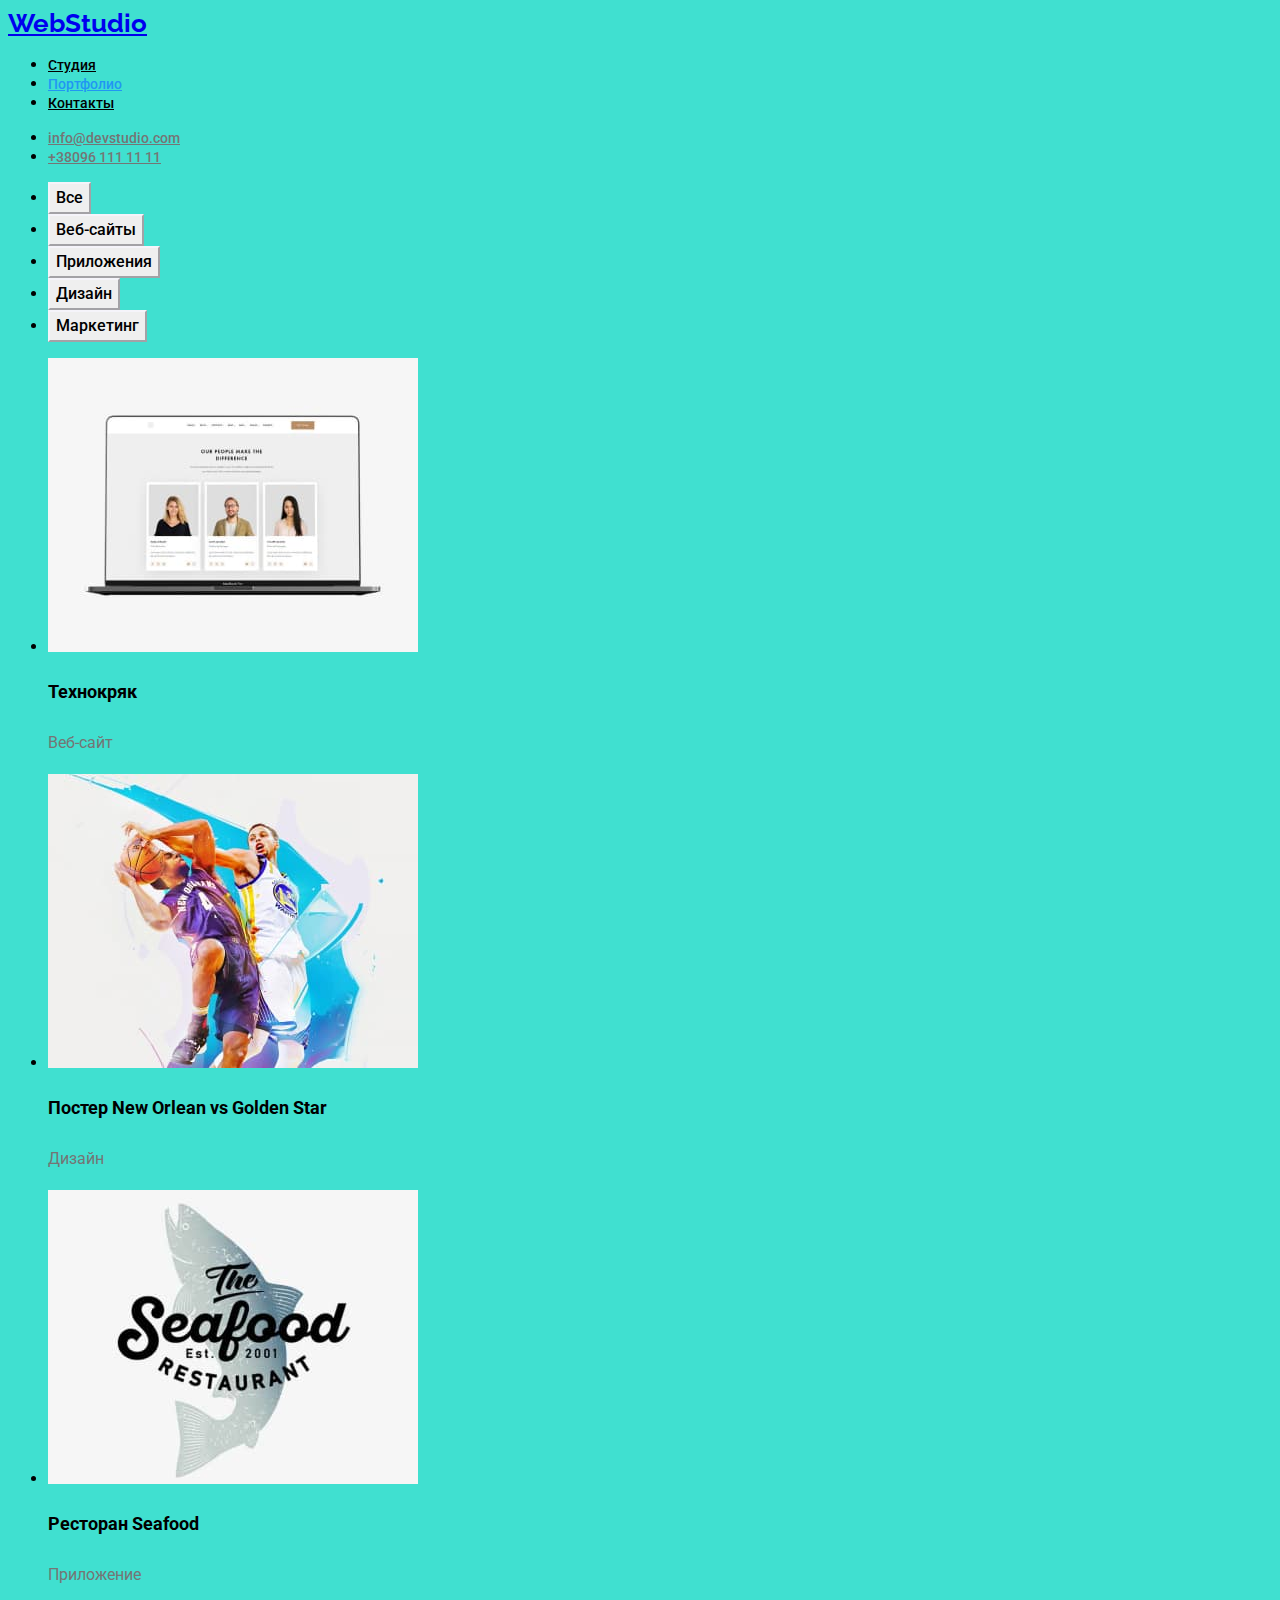
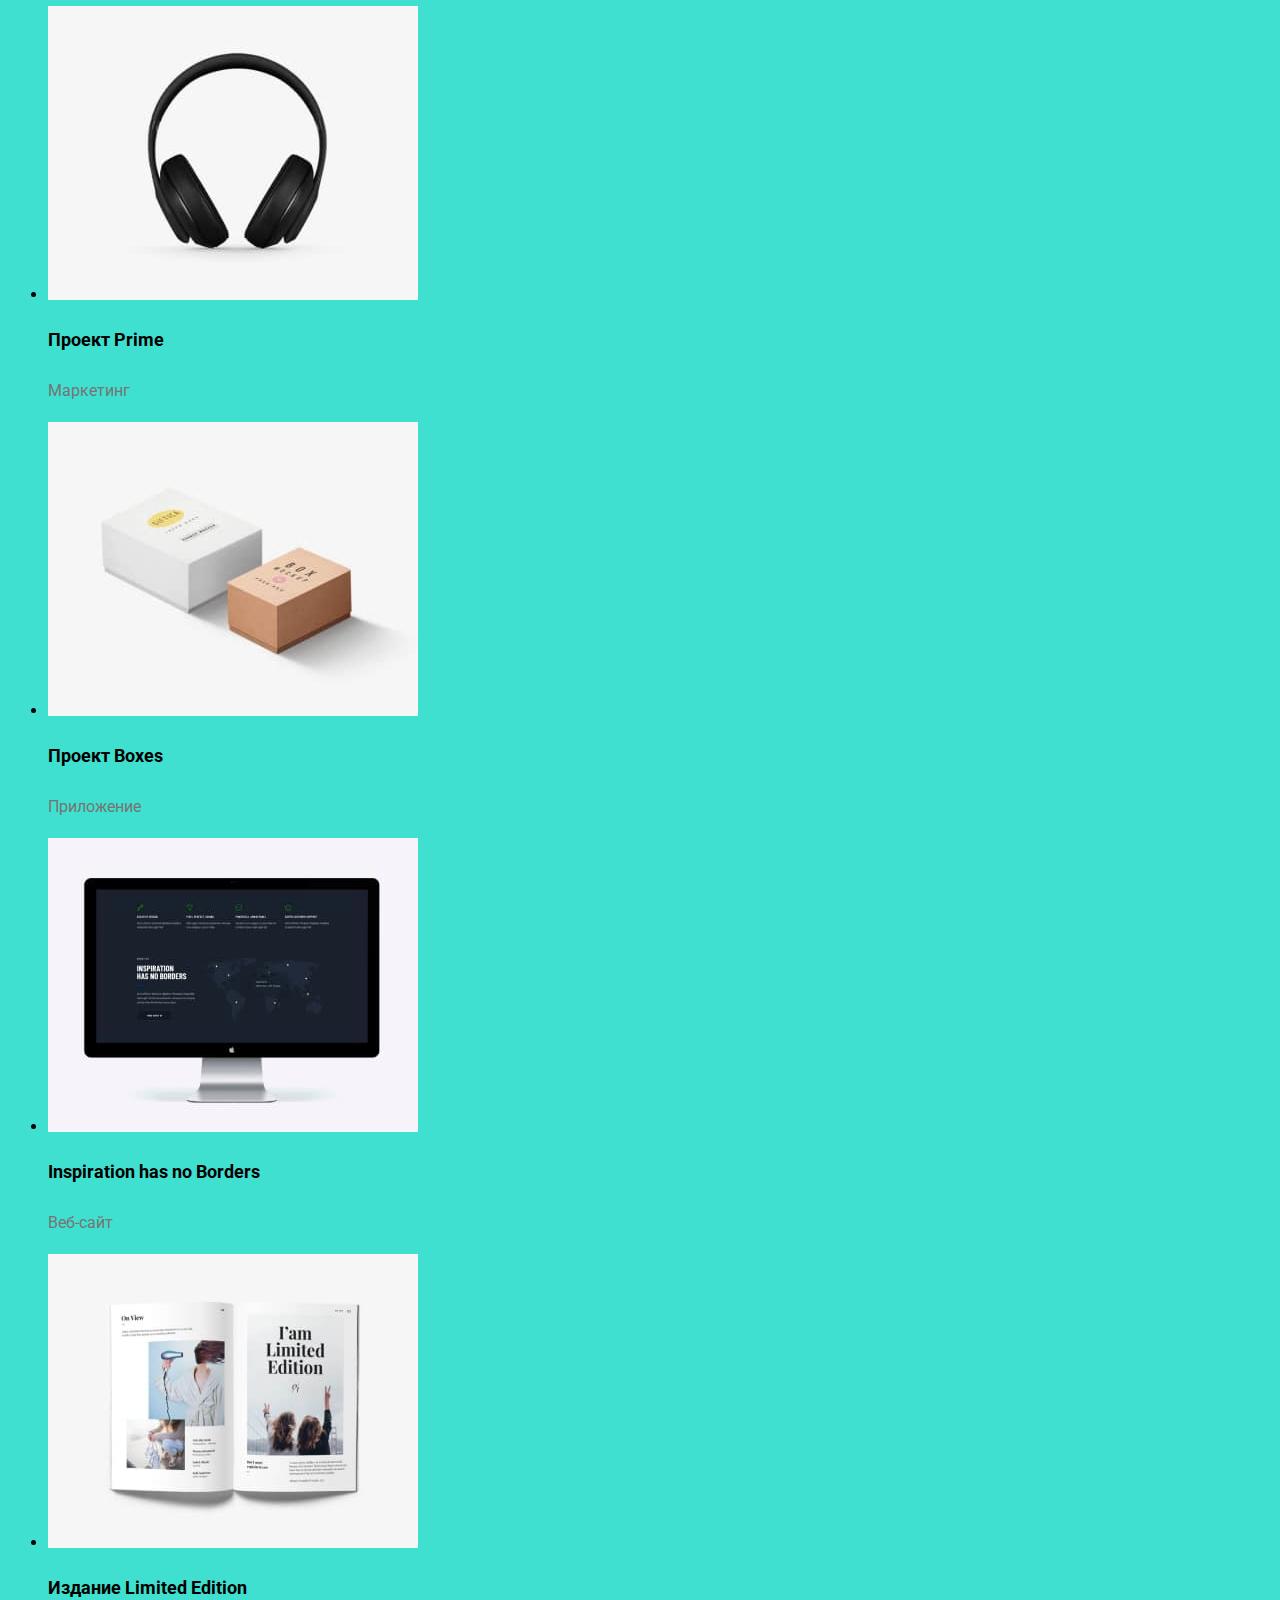
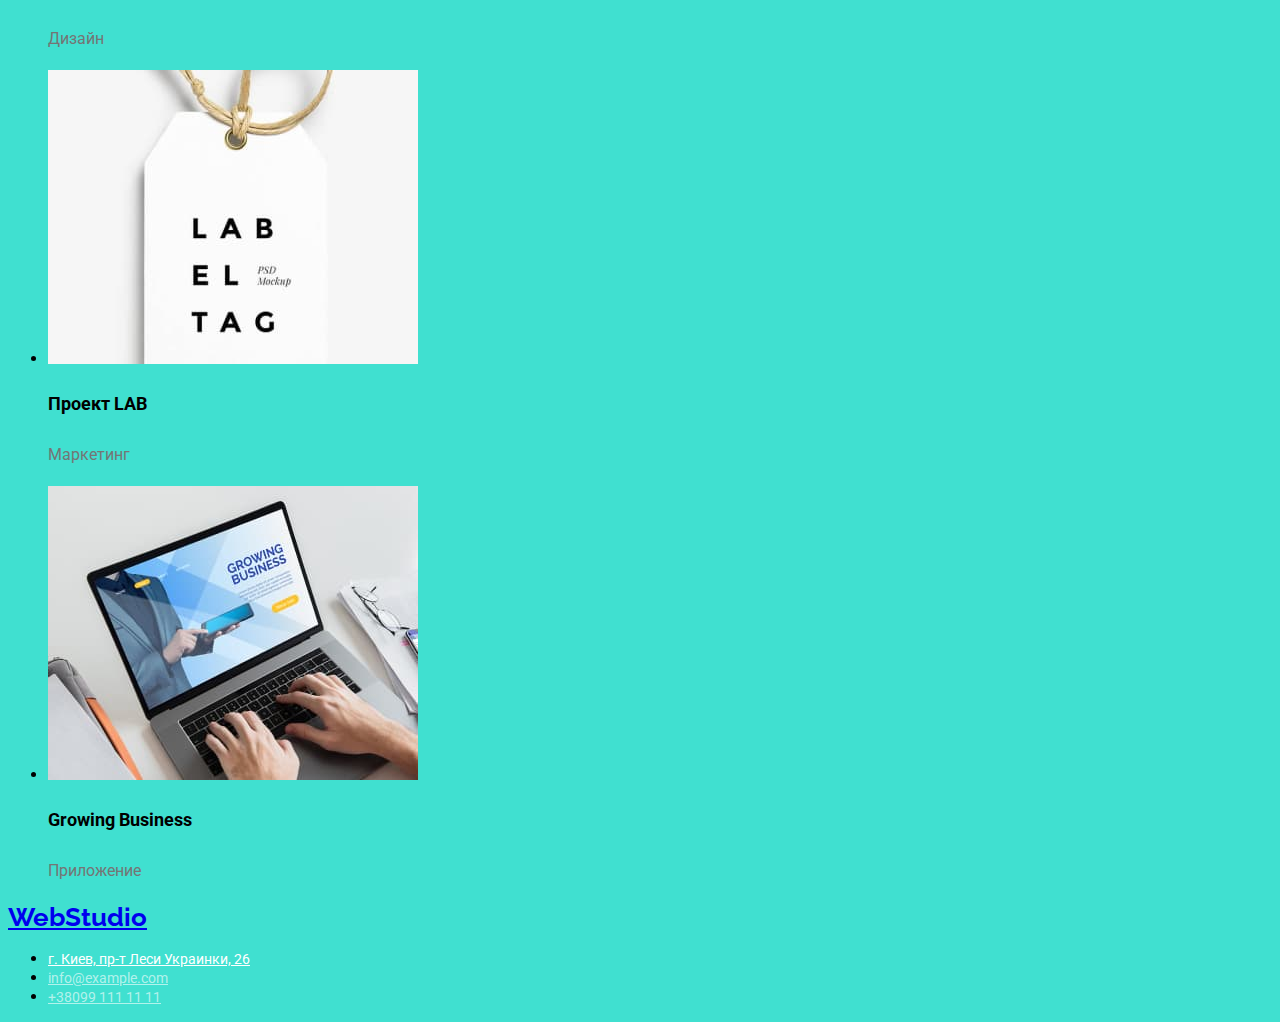
==== portfolio.html @ c58c2af9 "Разметка и добавление стилей" ====
<!DOCTYPE html>
<html lang="ru">
  <head>
    <meta charset="UTF-8" />
    <meta http-equiv="X-UA-Compatible" content="IE=edge" />
    <meta name="viewport" content="width= , initial-scale=1.0" />
    <title>Homework HTML</title>
    <link rel="stylesheet" href="./css/styles.css" />
    <link rel="preconnect" href="https://fonts.gstatic.com" />
    <link
      href="https://fonts.googleapis.com/css2?family=Raleway:wght@700&family=Roboto:wght@400;500;700;900&display=swap"
      rel="stylesheet"
    />
  </head>

  <body>
    <!--Top line-->
    <header>
      <a class="logo" href="./index.html"> WebStudio </a>
      <nav>
        <ul class="site-nav">
          <li><a href="./index.html">Студия</a></li>
          <li>
            <a class="current-link" href="./portfolio.html">Портфолио</a>
          </li>
          <li><a href="">Контакты</a></li>
        </ul>
      </nav>
      <!--Contacts-->

      <ul>
        <li class="contact-link">
          <a href="mailto:info@devstudio.com"> info@devstudio.com </a>
        </li>
        <li class="contact-phone">
          <a href="tel:+380961111111">+38096 111 11 11</a>
        </li>
      </ul>
    </header>

    <!--Main section-->
    <main>
      <h1 class="visually-hidden">Портфолио</h1>
      <section>
        <h2 class="visually-hidden">Фильтры</h2>
        <ul class="filters">
          <li><button type="button">Все</button></li>
          <li><button type="button">Веб-сайты</button></li>
          <li><button type="button">Приложения</button></li>
          <li><button type="button">Дизайн</button></li>
          <li><button type="button">Маркетинг</button></li>
        </ul>
        <h2 class="visually-hidden">Наши работы</h2>
        <ul>
          <li>
            <img
              src="./portfolio.images/project1.jpg"
              alt="Веб-сайт"
              width="370"
              height="294"
            />
            <h3 class="product">Технокряк</h3>
            <p class="description">Веб-сайт</p>
          </li>
          <li>
            <img
              src="./portfolio.images/project2.jpg"
              alt="Баскетбольный постер"
              width="370"
              height="294"
            />
            <h3 class="product">Постер New Orlean vs Golden Star</h3>
            <p class="description">Дизайн</p>
          </li>
          <li>
            <img
              src="./portfolio.images/project3.jpg"
              alt="Логотип ресторана"
              width="370"
              height="294"
            />
            <h3 class="product">Ресторан Seafood</h3>
            <p class="description">Приложение</p>
          </li>
          <li>
            <img
              src="./portfolio.images/project4.jpg"
              alt="Наушники"
              width="370"
              height="294"
            />
            <h3 class="product">Проект Prime</h3>
            <p class="description">Маркетинг</p>
          </li>
          <li>
            <img
              src="./portfolio.images/project5.jpg"
              alt="Коробки"
              width="370"
              height="294"
            />
            <h3 class="product">Проект Boxes</h3>
            <p class="description">Приложение</p>
          </li>
          <li>
            <img
              src="./portfolio.images/project6.jpg"
              alt="Монитор"
              width="370"
              height="294"
            />
            <h3 class="product">Inspiration has no Borders</h3>
            <p class="description">Веб-сайт</p>
          </li>
          <li>
            <img
              src="./portfolio.images/project7.jpg"
              alt="Журнал"
              width="370"
              height="294"
            />
            <h3 class="product">Издание Limited Edition</h3>
            <p class="description">Дизайн</p>
          </li>
          <li>
            <img
              src="./portfolio.images/project8.jpg"
              alt="Бирка"
              width="370"
              height="294"
            />
            <h3 class="product">Проект LAB</h3>
            <p class="description">Маркетинг</p>
          </li>
          <li>
            <img
              src="./portfolio.images/project9.jpg"
              alt="Ноутбук"
              width="370"
              height="294"
            />
            <h3 class="product">Growing Business</h3>
            <p class="description">Приложение</p>
          </li>
        </ul>
      </section>
    </main>
    <!--Site footer-->
    <footer>
      <a class="logo" href="./index.html">WebStudio</a>
      <address>
        <ul>
          <li>
            <a
              class="main-address"
              href="https://bit.ly/3nyjrAB"
              target="_blank"
              rel="noreferrer noopener"
              >г. Киев, пр-т Леси Украинки, 26</a
            >
          </li>
          <li class="footer-contacts">
            <a href="mailto:info@example.com">info@example.com</a>
          </li>
          <li class="footer-contacts">
            <a href="tel:+380991111111">+38099 111 11 11</a>
          </li>
        </ul>
      </address>
    </footer>
  </body>
</html>
---- css/styles.css ----
:root {
  --main-background-color: #ffffff;
  --main-text-color: #000000;
  --main-accent-color: #2196f3;
  --secondary-text-color: #757575;
}
body {
  background-color: turquoise;
  color: var(--main-text-color);
  font-family: Roboto, sans-serif;
}
/* Site header */
.logo {
  font-family: Raleway;
  font-style: normal;
  font-weight: bold;
  font-size: 26px;
  line-height: 31px;
}
.logo:hover,
.logo:focus {
  color: var(--main-accent-color);
}
.site-nav a {
  color: var(--main-text-color);

  font-style: normal;
  font-weight: 500;
  font-size: 14px;
  line-height: 16px;
}
.site-nav a:hover,
.site-nav a:focus {
  color: var(--main-accent-color);
}
.site-nav .current-link {
  color: var(--main-accent-color);
}
.contact-phone a,
.contact-link a {
  color: var(--secondary-text-color);

  font-style: normal;
  font-weight: 500;
  font-size: 14px;
  line-height: 16px;
}
.contact-link a:hover,
.contact-link a:focus {
  color: var(--main-accent-color);
}
.contact-phone a:hover,
.contact-phone a:focus {
  color: var(--main-accent-color);
}
.visually-hidden {
  position: absolute;
  width: 1px;
  height: 1px;
  margin: -1px;
  border: 0;
  padding: 0;

  white-space: nowrap;
  clip-path: inset(100%);
  clip: rect(0 0 0 0);
  overflow: hidden;
}
/* Filter buttons */
.filters button:hover,
.filters button:focus {
  color: var(--main-accent-color);
}
.filters button {
  color: var(--main-text-color);
  border-color: #f5f4fa;
  font-family: Roboto;
  font-style: normal;
  font-weight: 500;
  font-size: 16px;
  line-height: 26px;
}
/* Product cards */
.product {
  color: var(--main-text-color);

  font-style: normal;
  font-weight: bold;
  font-size: 18px;
  line-height: 36px;
}
.description {
  color: var(--secondary-text-color);

  font-style: normal;
  font-weight: normal;
  font-size: 16px;
  line-height: 30px;
}
/* Footer */
.footer-contacts a {
  color: rgba(255, 255, 255, 0.6);

  font-style: normal;
  font-weight: normal;
  font-size: 14px;
}
.footer-contacts a:hover,
.footer-contacts a:focus {
  color: var(--main-accent-color);
}
.main-address {
  color: #ffffff;

  font-style: normal;
  font-weight: normal;
  font-size: 14px;
}
.main-address:hover,
:focus {
  color: var(--main-accent-color);
}
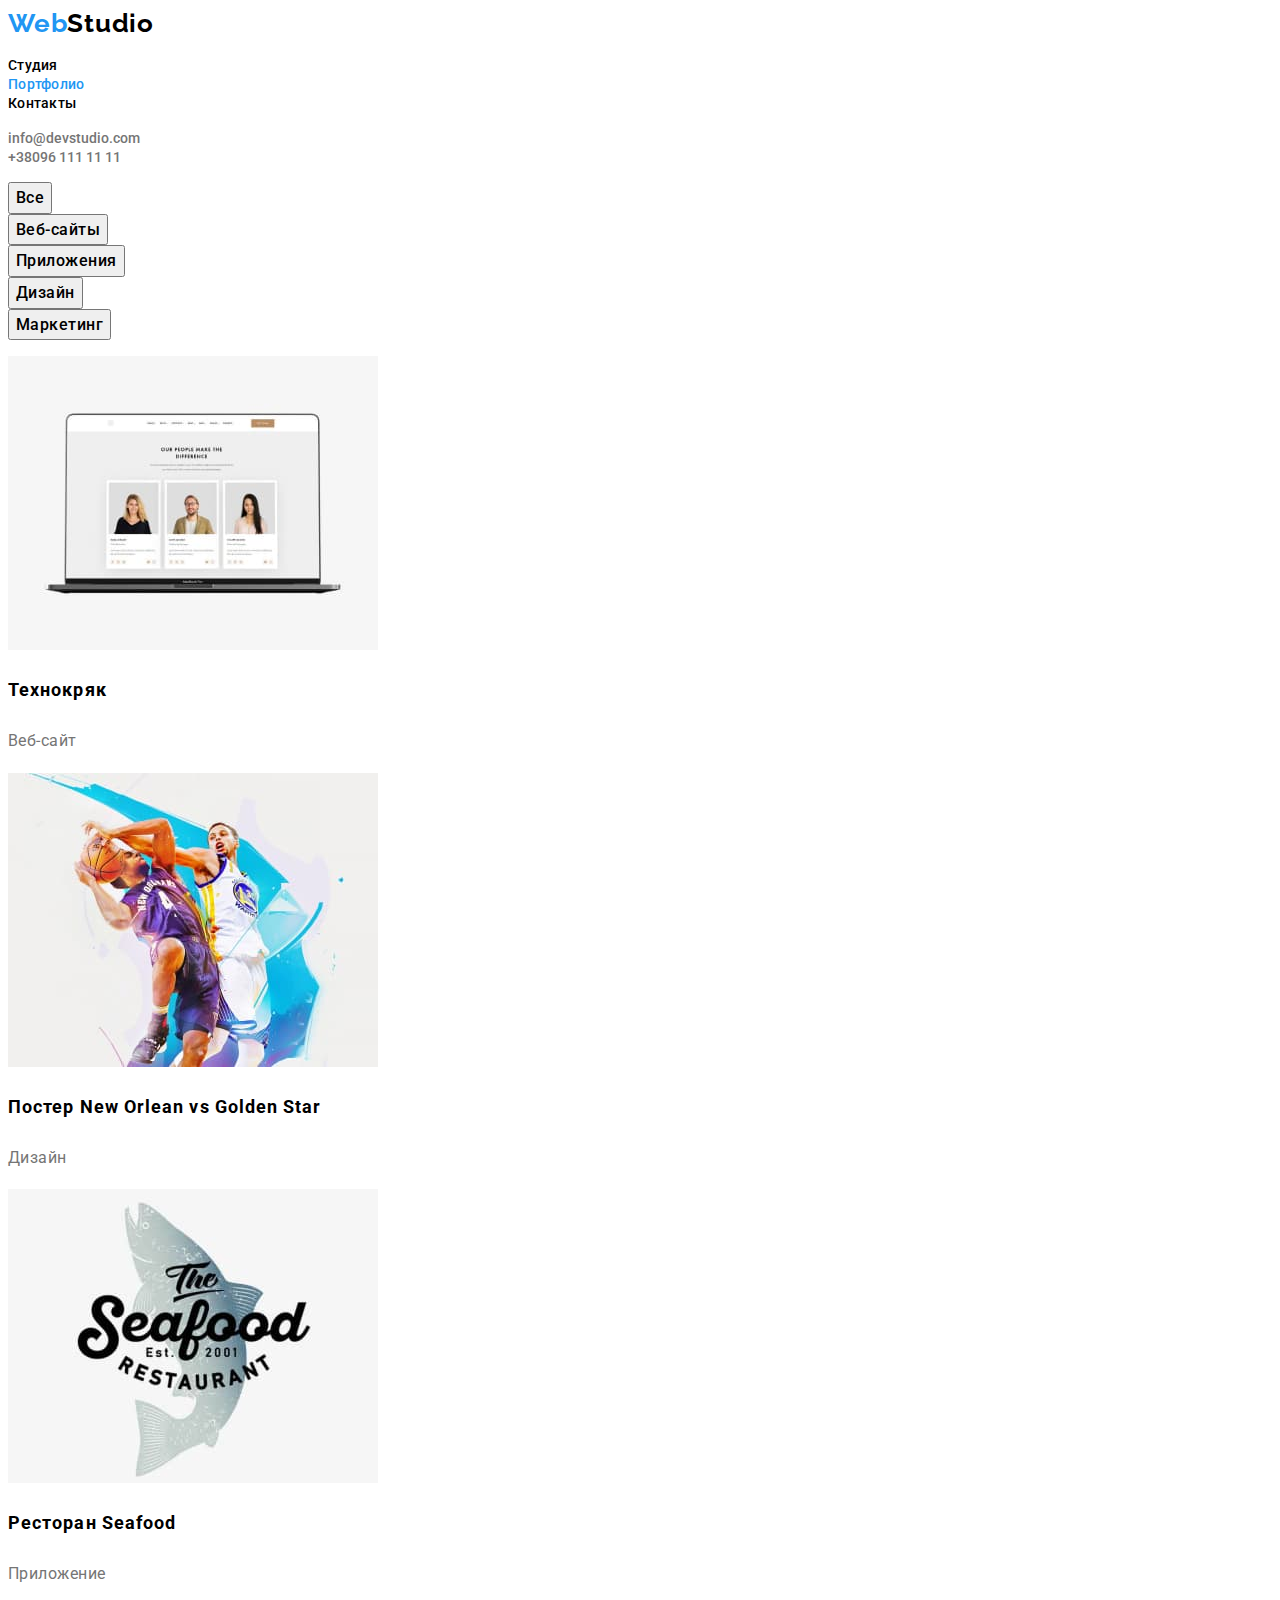
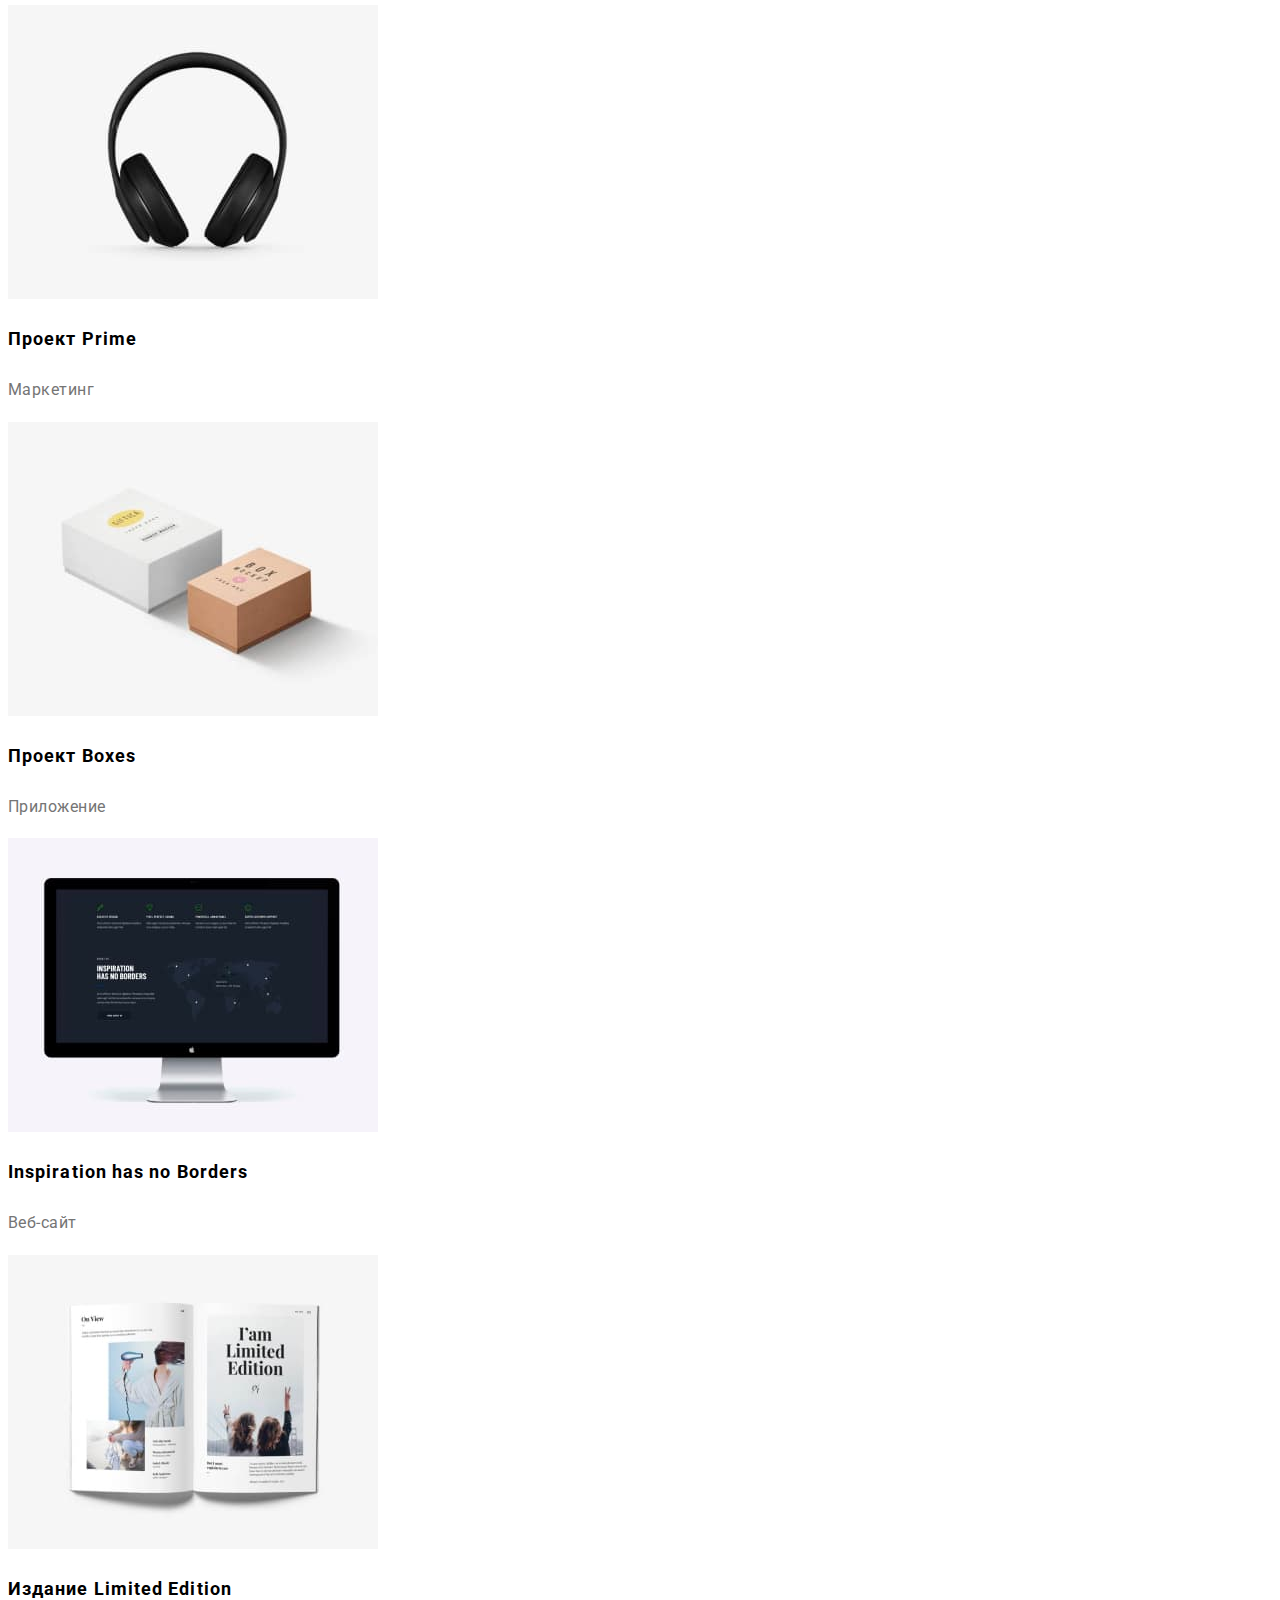
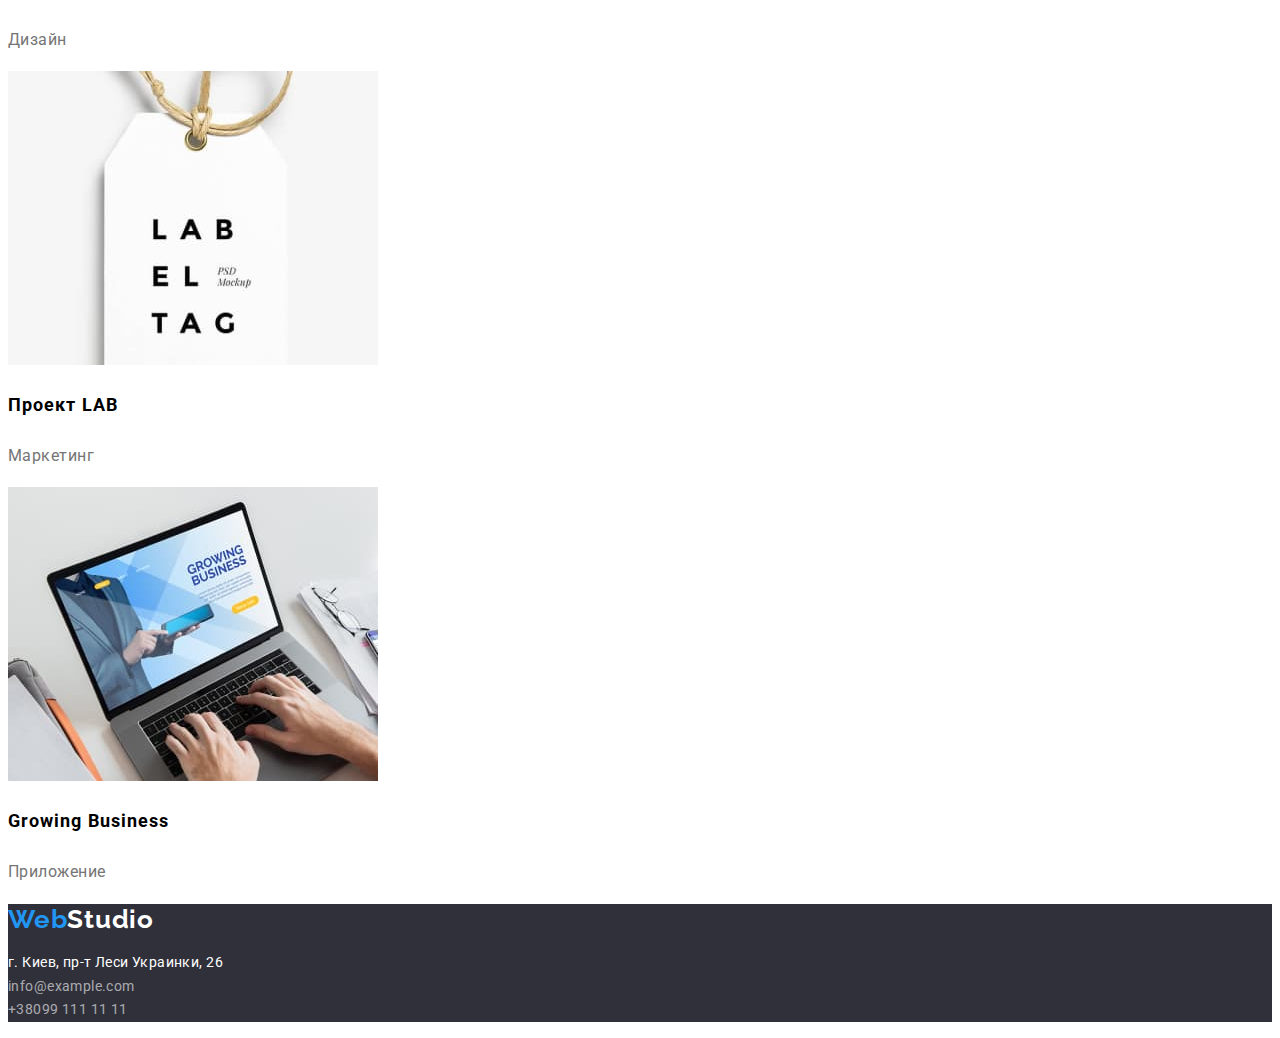
==== commit 45e3af02: "Добавление шрифта" ====
--- a/portfolio.html
+++ b/portfolio.html
@@ -5,18 +5,18 @@
     <meta http-equiv="X-UA-Compatible" content="IE=edge" />
     <meta name="viewport" content="width= , initial-scale=1.0" />
     <title>Homework HTML</title>
-    <link rel="stylesheet" href="./css/styles.css" />
     <link rel="preconnect" href="https://fonts.gstatic.com" />
     <link
-      href="https://fonts.googleapis.com/css2?family=Raleway:wght@700&family=Roboto:wght@400;500;700;900&display=swap"
+      href="https://fonts.googleapis.com/css2?family=Raleway:wght@700&family=Roboto:wght@400;500;700&display=swap"
       rel="stylesheet"
     />
+    <link rel="stylesheet" href="./css/styles.css" />
   </head>
 
   <body>
     <!--Top line-->
     <header>
-      <a class="logo" href="./index.html"> WebStudio </a>
+      <a class="logo" href="./index.html"> <span>Web</span>Studio </a>
       <nav>
         <ul class="site-nav">
           <li><a href="./index.html">Студия</a></li>
@@ -29,10 +29,10 @@
       <!--Contacts-->
 
       <ul>
-        <li class="contact-link">
+        <li class="header-contacts">
           <a href="mailto:info@devstudio.com"> info@devstudio.com </a>
         </li>
-        <li class="contact-phone">
+        <li class="header-contacts">
           <a href="tel:+380961111111">+38096 111 11 11</a>
         </li>
       </ul>
@@ -147,7 +147,9 @@
     </main>
     <!--Site footer-->
     <footer>
-      <a class="logo" href="./index.html">WebStudio</a>
+      <a class="logo" href="./index.html">
+        <span>Web</span><span class="second-half">Studio</span>
+      </a>
       <address>
         <ul>
           <li>
@@ -159,11 +161,15 @@
               >г. Киев, пр-т Леси Украинки, 26</a
             >
           </li>
-          <li class="footer-contacts">
-            <a href="mailto:info@example.com">info@example.com</a>
+          <li>
+            <a class="footer-contacts" href="mailto:info@example.com"
+              >info@example.com</a
+            >
           </li>
-          <li class="footer-contacts">
-            <a href="tel:+380991111111">+38099 111 11 11</a>
+          <li>
+            <a class="footer-contacts" href="tel:+380991111111"
+              >+38099 111 11 11</a
+            >
           </li>
         </ul>
       </address>
--- a/css/styles.css
+++ b/css/styles.css
@@ -4,55 +4,82 @@
   --main-accent-color: #2196f3;
   --secondary-text-color: #757575;
 }
+
 body {
-  background-color: turquoise;
+  background-color: var(--main-background-color);
   color: var(--main-text-color);
   font-family: Roboto, sans-serif;
 }
+
 /* Site header */
+
 .logo {
+  color: var(--main-text-color);
   font-family: Raleway;
-  font-style: normal;
-  font-weight: bold;
+  font-weight: 700;
   font-size: 26px;
-  line-height: 31px;
+  line-height: 1.2;
+  letter-spacing: 0.03em;
+  text-decoration: none;
 }
+
 .logo:hover,
-.logo:focus {
+:focus {
   color: var(--main-accent-color);
 }
+
+span {
+  color: var(--main-accent-color);
+}
+
+span.second-half {
+  color: var(--main-background-color);
+}
+
+li {
+  list-style: none;
+}
+
+ul {
+  margin-left: 0;
+  padding-left: 0;
+}
+
 .site-nav a {
   color: var(--main-text-color);
-
-  font-style: normal;
+  font-family: inherit;
   font-weight: 500;
   font-size: 14px;
-  line-height: 16px;
+  line-height: 1.1;
+  letter-spacing: 0.02em;
+  text-decoration: none;
 }
+
 .site-nav a:hover,
-.site-nav a:focus {
+:focus {
   color: var(--main-accent-color);
 }
+
 .site-nav .current-link {
   color: var(--main-accent-color);
 }
-.contact-phone a,
-.contact-link a {
+
+.header-contacts a {
   color: var(--secondary-text-color);
-
-  font-style: normal;
+  font-family: inherit;
   font-weight: 500;
   font-size: 14px;
-  line-height: 16px;
+  line-height: 1.1;
+  text-decoration: none;
 }
-.contact-link a:hover,
-.contact-link a:focus {
+
+.header-contacts a:hover,
+:focus {
   color: var(--main-accent-color);
 }
-.contact-phone a:hover,
-.contact-phone a:focus {
-  color: var(--main-accent-color);
-}
+
+/* Hidden heading */
+
 .visually-hidden {
   position: absolute;
   width: 1px;
@@ -60,63 +87,76 @@
   margin: -1px;
   border: 0;
   padding: 0;
-
   white-space: nowrap;
   clip-path: inset(100%);
   clip: rect(0 0 0 0);
   overflow: hidden;
 }
+
 /* Filter buttons */
+
 .filters button:hover,
 .filters button:focus {
   color: var(--main-accent-color);
 }
 .filters button {
   color: var(--main-text-color);
-  border-color: #f5f4fa;
-  font-family: Roboto;
-  font-style: normal;
+  font-family: inherit;
   font-weight: 500;
   font-size: 16px;
-  line-height: 26px;
+  line-height: 1.6;
+  text-align: center;
+  letter-spacing: 0.03em;
 }
+
 /* Product cards */
+
 .product {
-  color: var(--main-text-color);
+  font-weight: 700;
+  font-size: 18px;
+  line-height: 2;
+  letter-spacing: 0.06em;
+}
 
-  font-style: normal;
-  font-weight: bold;
-  font-size: 18px;
-  line-height: 36px;
-}
 .description {
   color: var(--secondary-text-color);
+  font-weight: 400;
+  font-size: 16px;
+  line-height: 1.9;
+  letter-spacing: 0.03em;
+}
 
-  font-style: normal;
-  font-weight: normal;
-  font-size: 16px;
-  line-height: 30px;
-}
 /* Footer */
-.footer-contacts a {
-  color: rgba(255, 255, 255, 0.6);
 
-  font-style: normal;
-  font-weight: normal;
-  font-size: 14px;
-}
-.footer-contacts a:hover,
-.footer-contacts a:focus {
-  color: var(--main-accent-color);
+footer {
+  background-color: #2f303a;
 }
 .main-address {
   color: #ffffff;
+  font-style: normal;
+  font-weight: 400;
+  font-size: 14px;
+  line-height: 1.7;
+  letter-spacing: 0.03em;
+  text-decoration: none;
+}
 
-  font-style: normal;
-  font-weight: normal;
-  font-size: 14px;
-}
 .main-address:hover,
 :focus {
   color: var(--main-accent-color);
 }
+
+.footer-contacts {
+  color: rgba(255, 255, 255, 0.6);
+  font-style: normal;
+  font-weight: 400;
+  font-size: 14px;
+  line-height: 1.7;
+  letter-spacing: 0.03em;
+  text-decoration: none;
+}
+
+.footer-contacts:hover,
+:focus {
+  color: var(--main-accent-color);
+}
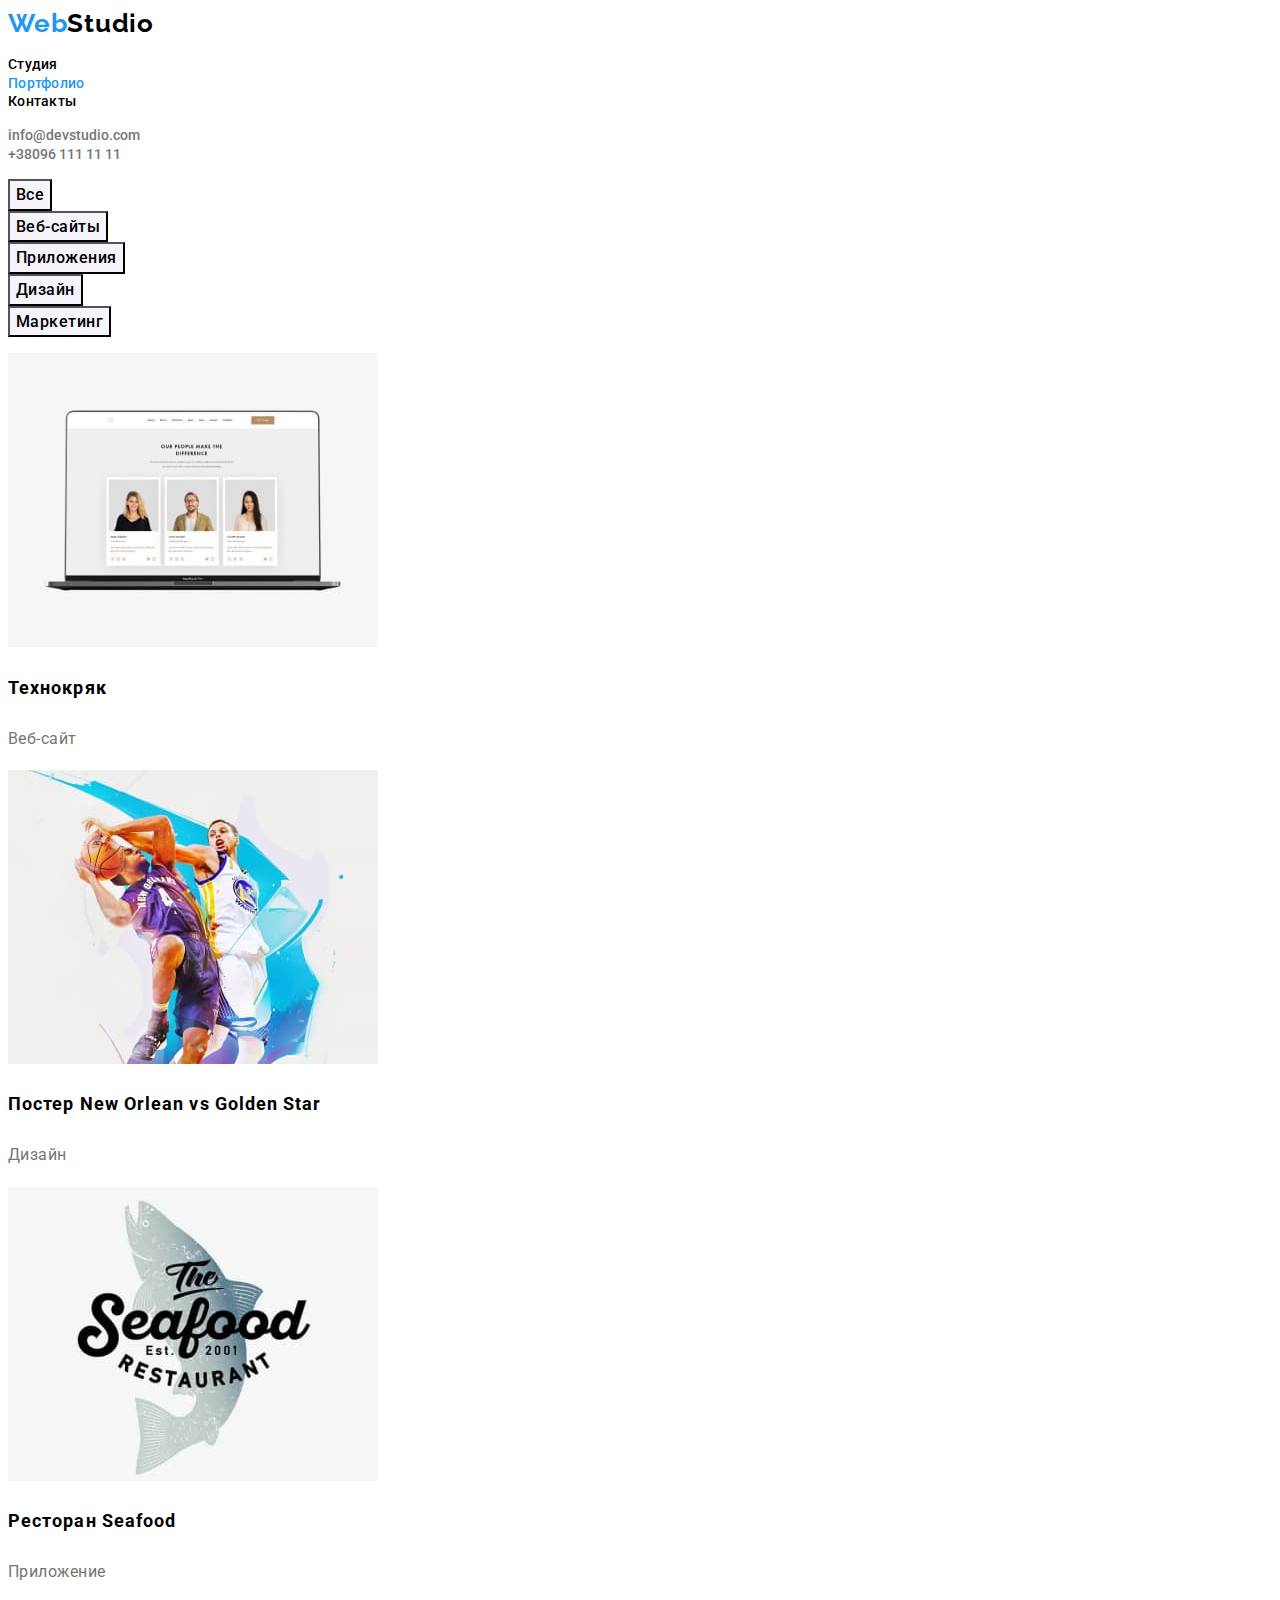
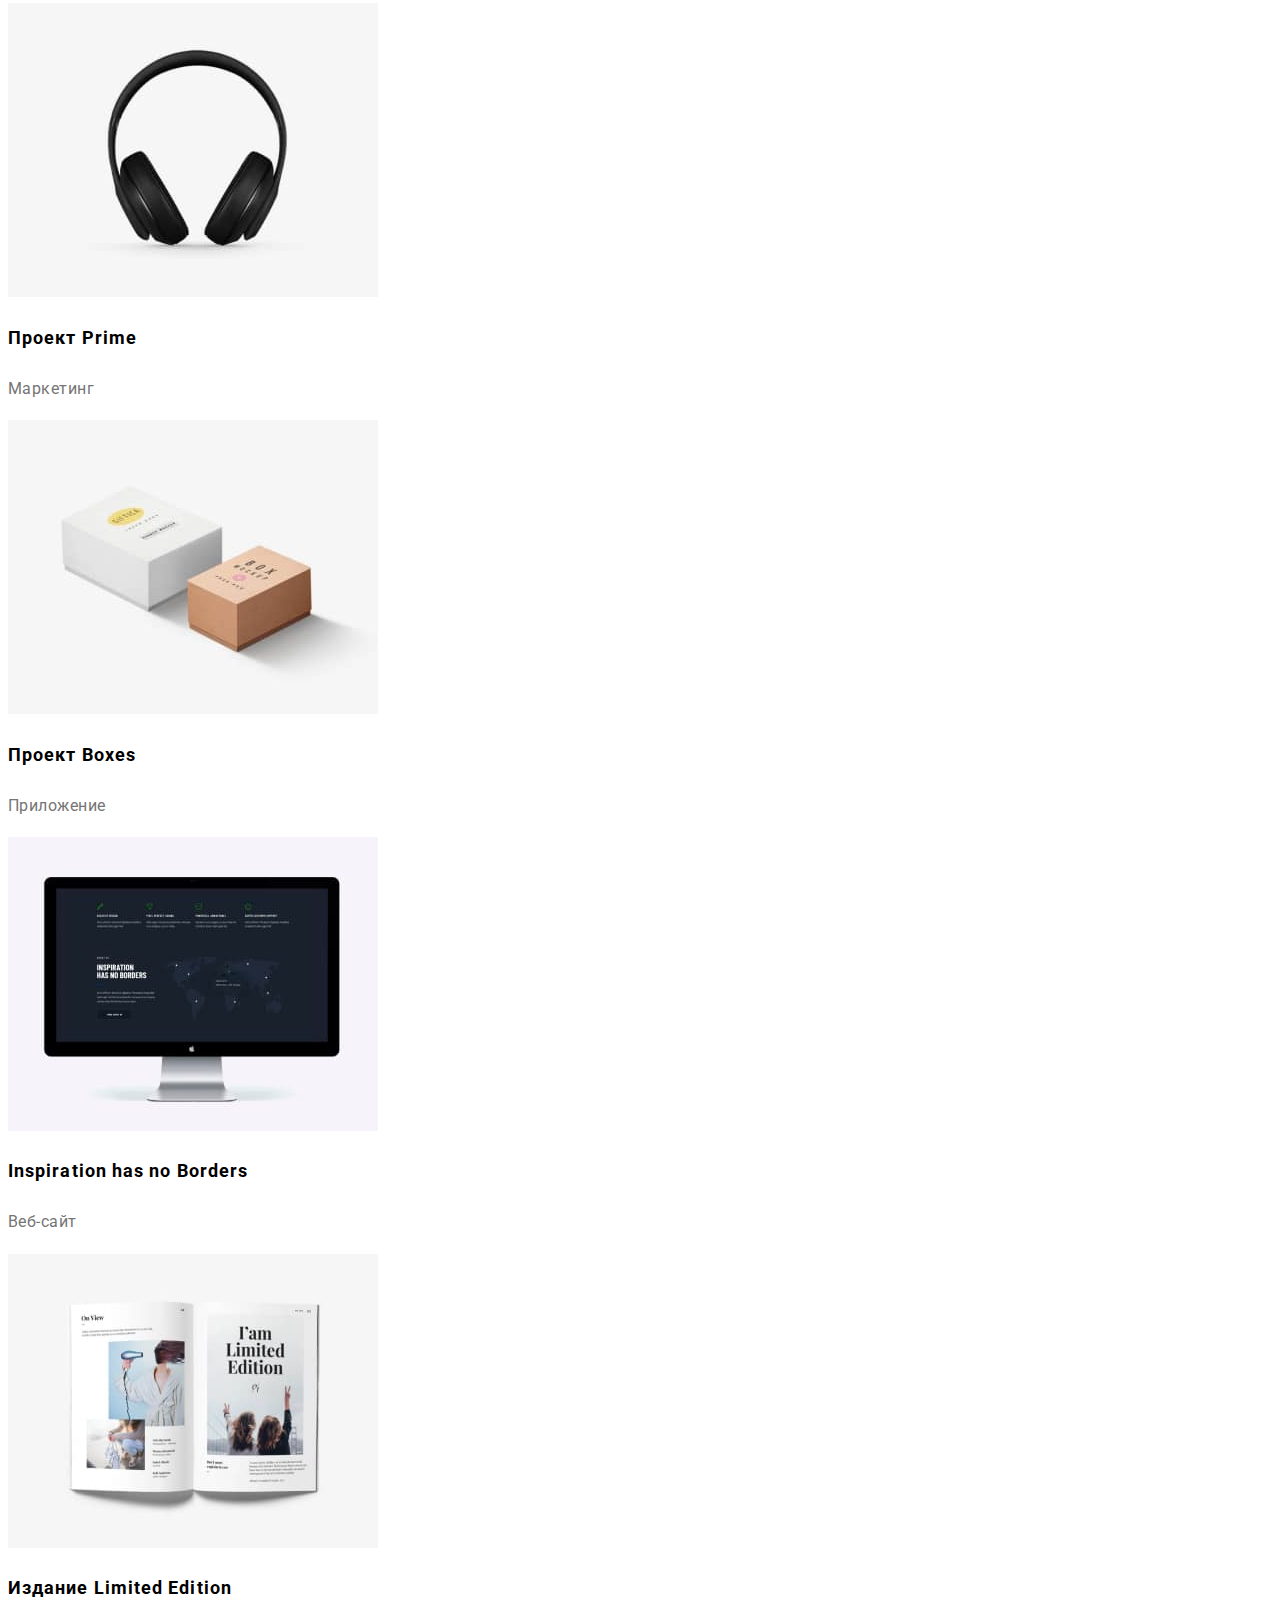
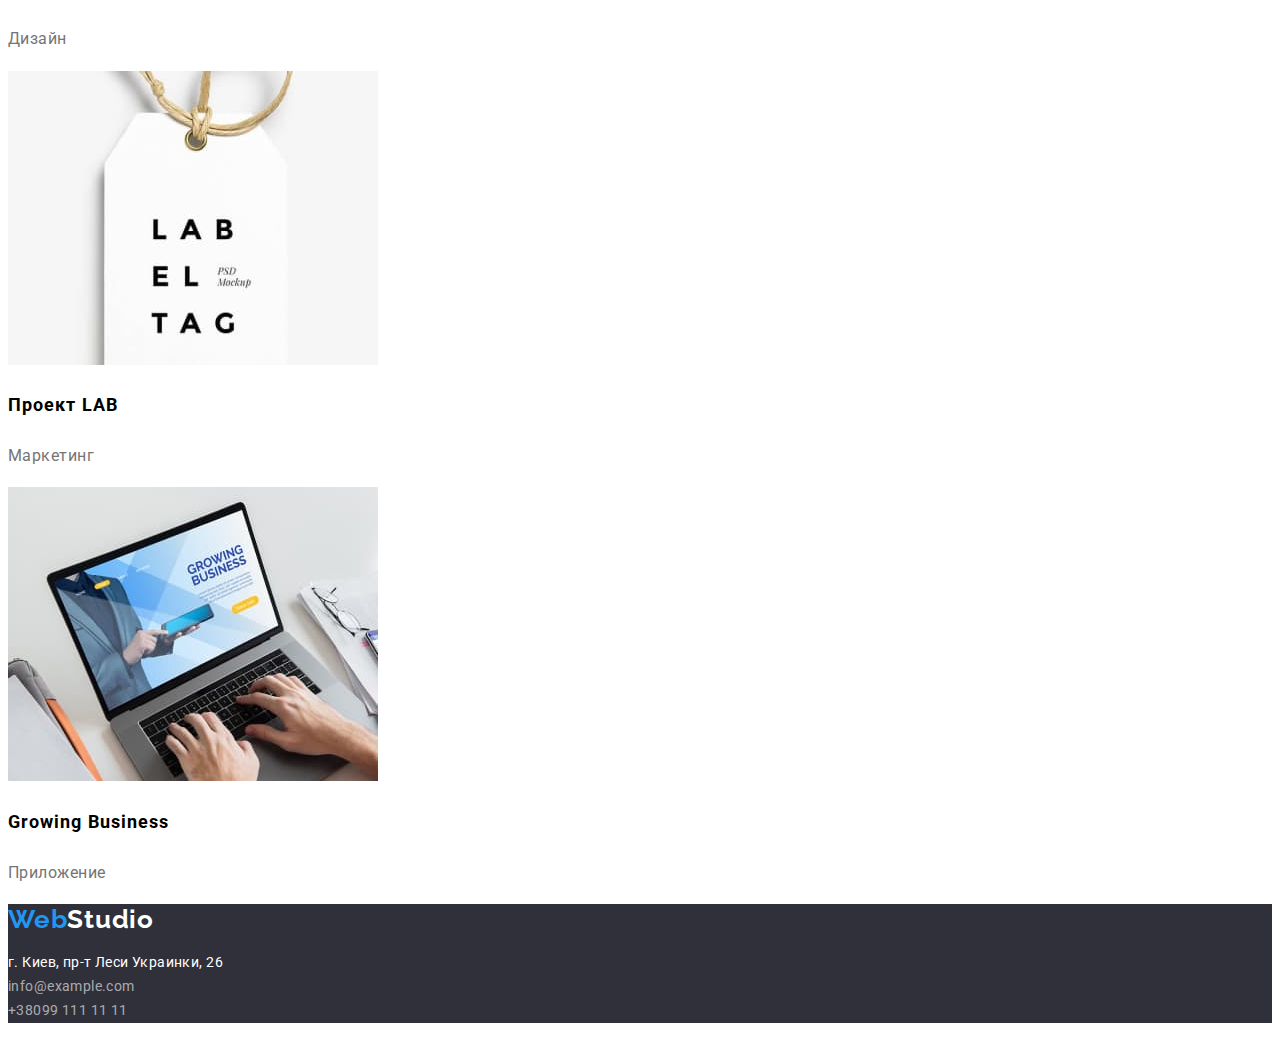
==== commit 0a127ff2: "Add modern-normalize" ====
--- a/portfolio.html
+++ b/portfolio.html
@@ -4,11 +4,15 @@
     <meta charset="UTF-8" />
     <meta http-equiv="X-UA-Compatible" content="IE=edge" />
     <meta name="viewport" content="width= , initial-scale=1.0" />
-    <title>Homework HTML</title>
+    <title>Homework CSS</title>
     <link rel="preconnect" href="https://fonts.gstatic.com" />
     <link
       href="https://fonts.googleapis.com/css2?family=Raleway:wght@700&family=Roboto:wght@400;500;700&display=swap"
       rel="stylesheet"
+    />
+    <link
+      rel="stylesheet"
+      href="https://cdnjs.cloudflare.com/ajax/libs/modern-normalize/1.0.0/modern-normalize.min.css"
     />
     <link rel="stylesheet" href="./css/styles.css" />
   </head>
--- a/css/styles.css
+++ b/css/styles.css
@@ -3,12 +3,14 @@
   --main-text-color: #000000;
   --main-accent-color: #2196f3;
   --secondary-text-color: #757575;
+  --page-background-color: #2f303a;
 }
 
 body {
   background-color: var(--main-background-color);
   color: var(--main-text-color);
   font-family: Roboto, sans-serif;
+  margin: 8px;
 }
 
 /* Site header */
@@ -23,11 +25,6 @@
   text-decoration: none;
 }
 
-.logo:hover,
-:focus {
-  color: var(--main-accent-color);
-}
-
 span {
   color: var(--main-accent-color);
 }
@@ -35,6 +32,8 @@
 span.second-half {
   color: var(--main-background-color);
 }
+
+/* Hidden elements */
 
 li {
   list-style: none;
@@ -44,41 +43,6 @@
   margin-left: 0;
   padding-left: 0;
 }
-
-.site-nav a {
-  color: var(--main-text-color);
-  font-family: inherit;
-  font-weight: 500;
-  font-size: 14px;
-  line-height: 1.1;
-  letter-spacing: 0.02em;
-  text-decoration: none;
-}
-
-.site-nav a:hover,
-:focus {
-  color: var(--main-accent-color);
-}
-
-.site-nav .current-link {
-  color: var(--main-accent-color);
-}
-
-.header-contacts a {
-  color: var(--secondary-text-color);
-  font-family: inherit;
-  font-weight: 500;
-  font-size: 14px;
-  line-height: 1.1;
-  text-decoration: none;
-}
-
-.header-contacts a:hover,
-:focus {
-  color: var(--main-accent-color);
-}
-
-/* Hidden heading */
 
 .visually-hidden {
   position: absolute;
@@ -93,23 +57,137 @@
   overflow: hidden;
 }
 
-/* Filter buttons */
+/* Page navigation */
+
+.site-nav a {
+  color: var(--main-text-color);
+
+  font-weight: 500;
+  font-size: 14px;
+  line-height: 1.1;
+  letter-spacing: 0.02em;
+  text-decoration: none;
+}
+
+.site-nav a:hover,
+.site-nav a:focus {
+  color: var(--main-accent-color);
+}
+
+.site-nav .current-link {
+  color: var(--main-accent-color);
+}
+
+/* Contacts top */
+
+.header-contacts a {
+  color: var(--secondary-text-color);
+
+  font-weight: 500;
+  font-size: 14px;
+  line-height: 1.1;
+  text-decoration: none;
+}
+
+.header-contacts a:hover,
+.header-contacts a:focus {
+  color: var(--main-accent-color);
+}
+
+/* Studio main title */
+
+.hero-title {
+  color: var(--main-background-color);
+  background-color: var(--page-background-color);
+  font-weight: 900;
+  font-size: 44px;
+  line-height: 1.36;
+  text-align: center;
+  letter-spacing: 0.06em;
+  text-transform: uppercase;
+}
+
+/* Studio order button */
+
+.order {
+  background-color: var(--main-accent-color);
+  color: var(--main-background-color);
+  font-weight: bold;
+  font-size: 16px;
+  line-height: 1.8;
+  align-items: center;
+  text-align: center;
+  letter-spacing: 0.06em;
+}
+
+/* Portfolio filter buttons */
 
 .filters button:hover,
 .filters button:focus {
-  color: var(--main-accent-color);
+  color: var(--main-background-color);
+  background-color: var(--main-accent-color);
 }
 .filters button {
   color: var(--main-text-color);
-  font-family: inherit;
+  background-color: #f5f4fa;
   font-weight: 500;
   font-size: 16px;
   line-height: 1.6;
   text-align: center;
   letter-spacing: 0.03em;
-}
-
-/* Product cards */
+  cursor: pointer;
+}
+
+/* Studio features */
+
+.feature-title {
+  font-weight: bold;
+  font-size: 14px;
+  line-height: 1.14;
+  letter-spacing: 0.03em;
+  text-transform: uppercase;
+}
+
+.feature-description {
+  color: var(--secondary-text-color);
+  font-weight: normal;
+  font-size: 14px;
+  line-height: 1.7;
+  letter-spacing: 0.03em;
+}
+
+/* Studio works */
+
+.our-works-title {
+  color: var(--main-text-color);
+  font-weight: bold;
+  font-size: 36px;
+  line-height: 1.2;
+  text-align: center;
+  letter-spacing: 0.03em;
+}
+
+/* Studio team */
+
+.employee {
+  color: var(--main-text-color);
+  font-weight: 500;
+  font-size: 16px;
+  line-height: 1.2;
+
+  letter-spacing: 0.03em;
+}
+
+.position {
+  color: var(--secondary-text-color);
+  font-weight: normal;
+  font-size: 16px;
+  line-height: 1.2;
+
+  letter-spacing: 0.03em;
+}
+
+/* Portfolio product cards */
 
 .product {
   font-weight: 700;
@@ -126,14 +204,18 @@
   letter-spacing: 0.03em;
 }
 
-/* Footer */
+/* Contacts bottom */
 
 footer {
-  background-color: #2f303a;
-}
+  background-color: var(--page-background-color);
+}
+
+address {
+  font-style: normal;
+}
+
 .main-address {
   color: #ffffff;
-  font-style: normal;
   font-weight: 400;
   font-size: 14px;
   line-height: 1.7;
@@ -148,7 +230,6 @@
 
 .footer-contacts {
   color: rgba(255, 255, 255, 0.6);
-  font-style: normal;
   font-weight: 400;
   font-size: 14px;
   line-height: 1.7;
